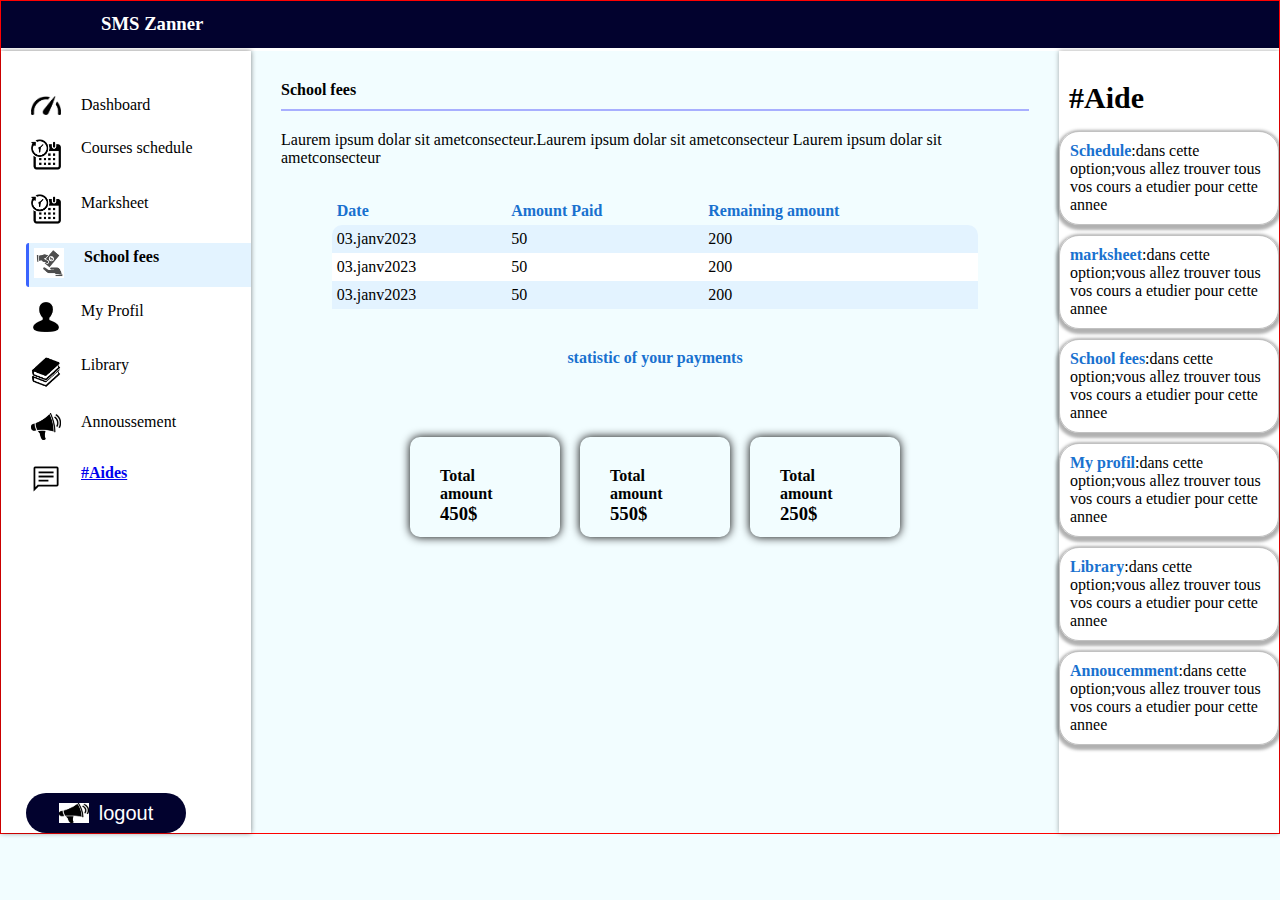
==== index.html @ 037ff1bf "add aide's page" ====
<!DOCTYPE html>
<html lang="en">
<head>
    <meta charset="UTF-8">
    <meta http-equiv="X-UA-Compatible" content="IE=edge">
    <meta name="viewport" content="width=device-width, initial-scale=1.0">
    <title>SCHOOLFEES.page</title>
    <link rel="stylesheet" href="index.css">
</head>
<body>
    <header><h3>SMS Zanner</h3></header>
    <section class="display">
        <section class="blockone">
            <nav class="grid">
                <div class="dashboard">
                    <p><img src="image/dashboard.png" alt="icone of dashboard"></p>
                    <p>Dashboard</p>
                </div>
                <div class="dashboard">
                    <p><img src="image/marksheet.png" alt="icone of courses"></p>
                    <p>Courses schedule</p>
                </div>
                <div class="dashboard">
                    <p><img src="image/marksheet.png" alt="iconen of marksheet "></p>
                    <p>Marksheet</p>
                </div>
                <div class="dashboard_schoolfees">
                    <p><img src="image/school_fees.png" alt="icone of school fees"></p>
                    <p><strong>School fees</strong> </p>
                </div>
                <div class="dashboard">
                    <p><img src="image/profile.jpeg" alt="icone profil"></p>
                    <p>My Profil</p>
                </div>
                <div class="dashboard">
                    <p><img src="image/library.png" alt="icone of library"></p>
                    <p>Library</p>
                </div>
                <div class="dashboard">
                    <p><img src="image/logout.png" alt="icone of logout"></p>
                    <p>Annoussement</p>
                </div>
                <a href="aide.html">
                    <div class="dashboard">
                        <p><img src="image/chat_FILL0_wght400_GRAD0_opsz48.png" alt="icone of logout"></p>
                        <p><strong>#Aides</strong></p>
                    </div>
                </a>
            </nav>
            <nav class="btn-nav">
                <p><img src="image/logout.png" alt="icone of logout"></p>
                <button>logout</button>
            </nav>
        </section>
        <section  class="blocktwo">
            <div>
            <h4>School fees</h4>
            <h5></h5>
            <p>Laurem ipsum dolar sit ametconsecteur.Laurem ipsum dolar sit ametconsecteur Laurem ipsum dolar sit ametconsecteur </p>
            </div>
            <table>
                <thead>
                    <tr>
                        <th>Date</th>
                        <th>Amount Paid</th>
                        <th>Remaining amount</th>
                    </tr>
                </thead>
                <tbody>
                    <tr>
                        <td>03.janv2023</td>
                        <td>50</td>
                        <td>200</td>
                    </tr>
                    <tr>
                        <td>03.janv2023</td>
                        <td>50</td>
                        <td>200</td>
                    </tr>
                    <tr>
                        <td>03.janv2023</td>
                        <td>50</td>
                        <td>200</td>
                    </tr>
                </tbody>
            </table>
            <h4 class="statistic_of_payment">statistic of your payments</h4>
            <div class="statistic_div_display">
                <div class="statistic_div">
                    <p><strong>Total amount </strong></p>
                    <h3>450$</h3>
                </div>
                <div class="statistic_div">
                    <p><strong>Total amount </strong></p>
                    <h3>550$</h3>
                </div>
                <div class="statistic_div">
                    <p><strong>Total amount </strong></p>
                    <h3>250$</h3>
                </div>
            </div>
        </section>
        <section  class="blocktree">
            <aside>
                <div class="aide">
                    <h1>#Aide</h1>
                </div>
                <div>
                   <p><strong>Schedule</strong>:dans cette option;vous allez trouver tous vos cours a etudier pour cette annee</p>
                </div>
                <div>
                    <p><strong>marksheet</strong>:dans cette option;vous allez trouver tous vos cours a etudier pour cette annee</p>
                </div>
                <div>
                    <p><strong>School fees</strong>:dans cette option;vous allez trouver tous vos cours a etudier pour cette annee</p>
                </div>
                <div>
                    <p><strong>My profil</strong>:dans cette option;vous allez trouver tous vos cours a etudier pour cette annee</p>
                </div>
                <div>
                    <p><strong>Library</strong>:dans cette option;vous allez trouver tous vos cours a etudier pour cette annee</p>
                </div>
                 <div>
                    <p><strong>Annoucemment</strong>:dans cette option;vous allez trouver tous vos cours a etudier pour cette annee</p>
                </div>
            </aside>  
        </section>
    </section>
</body>
</html>
---- index.css ----
*
{
    margin: 0;
    padding: 0;
    box-sizing: border-box;
}
body{
    margin: auto;
    font-size: 16px;
    background: #f2fdff;
    border:1px solid red;
}
header{
    font-size: 16px;
    width: 100%;
    height:50px;
    color: white;
    background-color: rgb(2, 2, 46);
    border-bottom: 3px solid white;
}
header h3{
    line-height: 2.5;
    margin-left: 100px;
}
/* *****************the end of header*********************** */
.display{
    display: grid;
    grid-template-columns: auto auto auto;
}
.display .blockone,.display .blocktree{
    background-color:white;
}
/* *************************block one********************************* */
.display .blockone{
    font-size: 16px;
    width: 250px;
    z-index: 10;
    border: rgba(0, 0, 0, 0.685);
    box-shadow:  0px 0px 5px 0px  rgba(0, 0, 0, 0.486);
}
.blockone .dashboard p,.dashboard_schoolfees p{
    margin: 5px;
}
.blockone .dashboard,.dashboard_schoolfees{
    display: flex;
    gap: 10px;
}
.dashboard_schoolfees{
    border-top-left-radius: 3px;
    border-bottom-left-radius:3px;
    background-color: #e3f3ff;
    border-left: 3px solid rgb(58, 100, 254);
}
.blockone .dashboard:hover{   
    border-top-left-radius: 3px;
    border-bottom-left-radius:3px;
    background-color: #e3f3ff;
}
.blockone .dashboard img,.dashboard_schoolfees img{
    width: 30px;
}
.display .blockone .grid{
    display: grid;
    gap: 10px;
    margin: 40px auto;
    margin-left: 10%;
}
.btn-nav {
    display: flex;
    background:rgb(2, 2, 46);
    border-radius: 30px;
    width: 160px;
    height: 40px;
    justify-content:center;
    gap: 10px;
    margin-left: 10%;
    margin-top: 290px;
}
.btn-nav button{
    font-size: 20px;
    height: 20px;
    line-height: 2;
    background:rgb(2, 2, 46) ;
    color: white;
    border: none;
}
.btn-nav img{
    margin-top: 10px; 
    width: 30px;
    height: 20px;
}
/* **************************block two********************************* */
 .blocktwo h5{
    margin-top: 10px;
    margin-bottom: 20px;
    height: 2px;
    background-color: rgba(0, 0, 255, 0.304);
} 
.blocktwo div{
    /* margin: 30px; */
    padding: 30px;
}
table{
    width: 80%;
    margin: auto;
    border-collapse: collapse;
}
table thead tr{
    text-align: left;
}
table th, td{
    padding: 5px;
}
tbody tr:nth-child(even){
    background-color: white;
}
tbody tr:nth-child(odd){
    background-color:#e3f3ff;
}
tbody tr:first-child td:first-child{
    border-top-left-radius: 10px;
}
tbody tr:first-child td:last-child{
    border-top-right-radius: 10px;
}
thead tr th{
    color: rgb(25, 113, 207);
}
.blocktwo .statistic_of_payment{
    color:rgb(25, 113, 207) ;
    text-align: center;
    margin: 40px;
}
.blocktwo .statistic_div{
   width: 150px;
   height: 100px;
   border-radius: 10px;
   box-shadow: 0px 0px 10px 0px black;
}
.blocktwo .statistic_div_display{
    display: flex;
    gap: 20px;
    justify-content: center;
}
/* ********************************block tree**************************************** */
.blocktree{
    box-shadow:  0px 0px 5px 0px  rgba(0, 0, 0, 0.342);
}
.blocktree h1{
    font-size: 30px
}
.blocktree aside .aide{
    width: 200px;
    height: 40px;
    margin-top: 30px;
    border: none;
    box-shadow: none;
}
.blocktree div p strong{
    color: rgb(25, 113, 207);
}
.blocktree div p{
    margin:10px;
}
.blocktree div{
    width: 220px; 
    margin: 10px auto;
    border-radius: 20px;
    border:1px solid rgba(0, 0, 0, 0.245);
    box-shadow:  0px 2px 3px 3px  rgba(47, 47, 47, 0.375);
}
/* *********************************** */
@media (max-width:1078px){
   .blocktree aside{
    margin: 10px;
   } 
}
@media (max-width:1039px){
    .display .blocktwo{
        width: 500px;
    } 
 }
@media (max-width:979px){
    .display .blocktwo{
        width: 100%;
        
    } 
   .display .blocktree{
    display:none;
}
}
@media (max-width:796px){
    .display .blocktwo{
        width: 90%;
    } 
    table{
        width: 90%;
    }
}
@media (max-width:745px){
    .display .blockone{
        display: none;
    }
    .display .blocktwo{
        width: 100%;
    } 
}
@media (max-width:547px){
    .blocktwo div{
         padding: 10px;
    }
}
@media (max-width:505px){
    .blocktwo .statistic_div_display{
        display: grid;
        gap: 20px;
        justify-content: center;
        grid-template-columns: auto auto;
    }
    table{
        width: 90%;
    }
}
@media (max-width:345px){
    .blocktwo .statistic_div_display{
        grid-template-columns: auto;
    }
    table{
        width: 100%;
    }
}
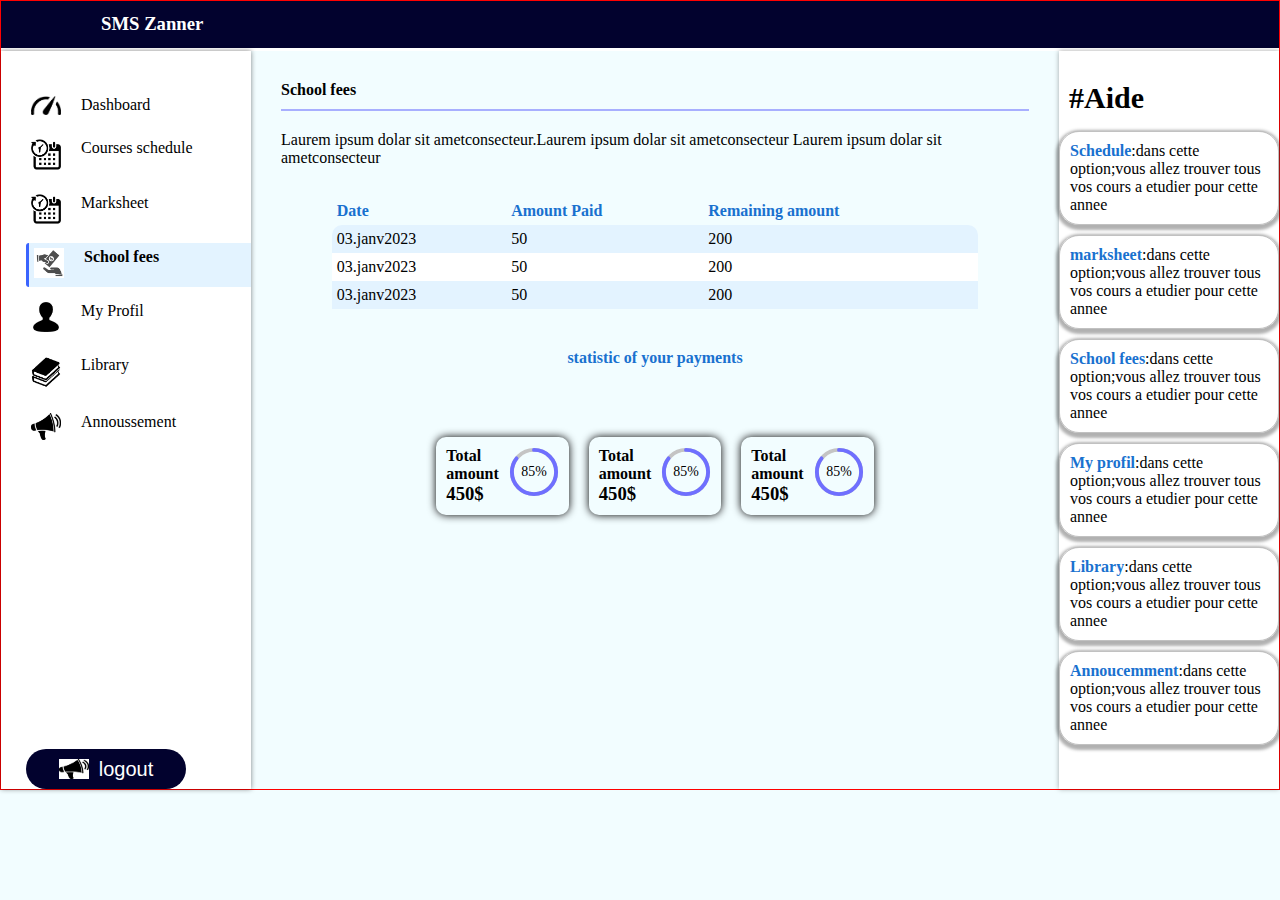
==== commit da32c474: "addBottoms" ====
--- a/index.html
+++ b/index.html
@@ -8,7 +8,10 @@
     <link rel="stylesheet" href="index.css">
 </head>
 <body>
-    <header><h3>SMS Zanner</h3></header>
+    <header>
+        <img src="image/menu.png">
+        <h3>SMS Zanner</h3>
+    </header>
     <section class="display">
         <section class="blockone">
             <nav class="grid">
@@ -33,16 +36,16 @@
                     <p>My Profil</p>
                 </div>
                 <div class="dashboard">
-                    <p><img src="image/library.png" alt="icone of library"></p>
+                    <p><img src="image/library.png" alt="icone oflibrary"></p>
                     <p>Library</p>
                 </div>
                 <div class="dashboard">
-                    <p><img src="image/logout.png" alt="icone of logout"></p>
+                    <p><img src="image/logout.png" alt="icone oflogout"></p>
                     <p>Annoussement</p>
                 </div>
                 <a href="aide.html">
-                    <div class="dashboard">
-                        <p><img src="image/chat_FILL0_wght400_GRAD0_opsz48.png" alt="icone of logout"></p>
+                    <div class="dashboard_aide">
+                        <p><img src="image/aide.png" alt="icone of logout"></p>
                         <p><strong>#Aides</strong></p>
                     </div>
                 </a>
@@ -87,17 +90,54 @@
             <h4 class="statistic_of_payment">statistic of your payments</h4>
             <div class="statistic_div_display">
                 <div class="statistic_div">
-                    <p><strong>Total amount </strong></p>
-                    <h3>450$</h3>
+                    <div>
+                        <p><strong>Total</strong></p>
+                        <p><strong>amount </strong></p>
+                        <h3>450$</h3>
+                    </div>
+                    <svg viewBox="0 0 36 36" class="circle-svg">
+  
+                        <path class="around" stroke-dasharray="100, 100" d="M18 2.0845 a 15.9155 15.9155 0 0 1 0 31.831 a 15.9155 15.9155 0 0 1 0 -31.831"></path>
+                        
+                        <path class="percent" stroke-dasharray="85, 100" d="M18 2.0845 a 15.9155 15.9155 0 0 1 0 31.831 a 15.9155 15.9155 0 0 1 0 -31.831"></path>
+                        
+                        <text x="18" y="14" text-anchor="middle" dy="7" font-size="20">85%</text>
+                        
+                      </svg>
                 </div>
                 <div class="statistic_div">
-                    <p><strong>Total amount </strong></p>
-                    <h3>550$</h3>
+                    <div>
+                        <p><strong>Total</strong></p>
+                        <p><strong>amount </strong></p>
+                        <h3>450$</h3>
+                    </div>
+                    <svg viewBox="0 0 36 36" class="circle-svg">
+  
+                        <path class="around" stroke-dasharray="100, 100" d="M18 2.0845 a 15.9155 15.9155 0 0 1 0 31.831 a 15.9155 15.9155 0 0 1 0 -31.831"></path>
+                        
+                        <path class="percent" stroke-dasharray="85, 100" d="M18 2.0845 a 15.9155 15.9155 0 0 1 0 31.831 a 15.9155 15.9155 0 0 1 0 -31.831"></path>
+                        
+                        <text x="18" y="14" text-anchor="middle" dy="7" font-size="20">85%</text>
+                        
+                      </svg>
                 </div>
                 <div class="statistic_div">
-                    <p><strong>Total amount </strong></p>
-                    <h3>250$</h3>
+                    <div>
+                        <p><strong>Total</strong></p>
+                        <p><strong>amount </strong></p>
+                        <h3>450$</h3>
+                    </div>
+                    <svg viewBox="0 0 36 36" class="circle-svg">
+  
+                        <path class="around" stroke-dasharray="100, 100" d="M18 2.0845 a 15.9155 15.9155 0 0 1 0 31.831 a 15.9155 15.9155 0 0 1 0 -31.831"></path>
+                        
+                        <path class="percent" stroke-dasharray="85, 100" d="M18 2.0845 a 15.9155 15.9155 0 0 1 0 31.831 a 15.9155 15.9155 0 0 1 0 -31.831"></path>
+                        
+                        <text x="18" y="14" text-anchor="middle" dy="7" font-size="20">85%</text>
+                        
+                      </svg>
                 </div>
+            
             </div>
         </section>
         <section  class="blocktree">
--- a/index.css
+++ b/index.css
@@ -13,7 +13,8 @@
 header{
     font-size: 16px;
     width: 100%;
-    height:50px;
+    height: 50px;
+    display: flex;
     color: white;
     background-color: rgb(2, 2, 46);
     border-bottom: 3px solid white;
@@ -21,6 +22,10 @@
 header h3{
     line-height: 2.5;
     margin-left: 100px;
+}
+header img{
+    width: 30px;
+     display: none; 
 }
 /* *****************the end of header*********************** */
 .display{
@@ -38,10 +43,10 @@
     border: rgba(0, 0, 0, 0.685);
     box-shadow:  0px 0px 5px 0px  rgba(0, 0, 0, 0.486);
 }
-.blockone .dashboard p,.dashboard_schoolfees p{
+.blockone .dashboard p,.dashboard_schoolfees p,.blockone .dashboard_aide p{
     margin: 5px;
 }
-.blockone .dashboard,.dashboard_schoolfees{
+.blockone .dashboard,.dashboard_schoolfees,.blockone .dashboard_aide{
     display: flex;
     gap: 10px;
 }
@@ -51,12 +56,20 @@
     background-color: #e3f3ff;
     border-left: 3px solid rgb(58, 100, 254);
 }
+.blockone .dashboard_aide{
+    display: none;
+}
+.blockone .dashboard_aide:hover{   
+    border-top-left-radius: 3px;
+    border-bottom-left-radius:3px;
+    background-color: #e3f3ff;
+}
 .blockone .dashboard:hover{   
     border-top-left-radius: 3px;
     border-bottom-left-radius:3px;
     background-color: #e3f3ff;
 }
-.blockone .dashboard img,.dashboard_schoolfees img{
+.blockone .dashboard img,.dashboard_schoolfees img,.blockone .dashboard_aide img{
     width: 30px;
 }
 .display .blockone .grid{
@@ -132,16 +145,52 @@
     margin: 40px;
 }
 .blocktwo .statistic_div{
-   width: 150px;
-   height: 100px;
+    width:fit-content;
+    display: flex;
+   gap: 50px;
    border-radius: 10px;
-   box-shadow: 0px 0px 10px 0px black;
+   box-shadow: 0px 0px 8px 0px black;
 }
 .blocktwo .statistic_div_display{
     display: flex;
     gap: 20px;
     justify-content: center;
 }
+.blocktwo .statistic_div div{
+   
+    margin: -20px;
+    padding: 0px;
+}
+@keyframes progress {
+    0% {
+      stroke-dasharray: 0 100;
+    }
+  }
+  .circle-svg {
+    display: block;
+    max-height: 80px;
+    width: 50px;
+    height: 50px;
+    margin: -20px;
+    padding: 0px;
+  }
+  .circle-svg text {
+    text-align:center;
+    color:black;
+    font-size:10px;
+  }
+  .circle-svg path.percent {
+    stroke: #6f6fff;
+     fill: none; 
+     stroke-width: 2.8; 
+    stroke-linecap: round;
+    animation: progress 1s ease-out forwards;
+  }
+  .circle-svg path.around {
+      stroke: #c4c4c4;
+      fill: none;
+      stroke-width: 2.8; 
+  }
 /* ********************************block tree**************************************** */
 .blocktree{
     box-shadow:  0px 0px 5px 0px  rgba(0, 0, 0, 0.342);
@@ -188,10 +237,18 @@
    .display .blocktree{
     display:none;
 }
+.blockone .dashboard_aide{
+    display:flex;
+}
+.blockone a{
+    color: black;
+    text-decoration: none;
+
+}
 }
 @media (max-width:796px){
     .display .blocktwo{
-        width: 90%;
+        width: 100%;
     } 
     table{
         width: 90%;
@@ -204,11 +261,22 @@
     .display .blocktwo{
         width: 100%;
     } 
-}
-@media (max-width:547px){
-    .blocktwo div{
-         padding: 10px;
-    }
+    header h3{
+        line-height: 2.5;
+    }
+    header img{
+        margin: 5px;
+        width: 30px;
+        height: fit-content;
+         display: flex; 
+    }
+    header{
+        justify-content: space-around;
+    }
+
+
+
+
 }
 @media (max-width:505px){
     .blocktwo .statistic_div_display{
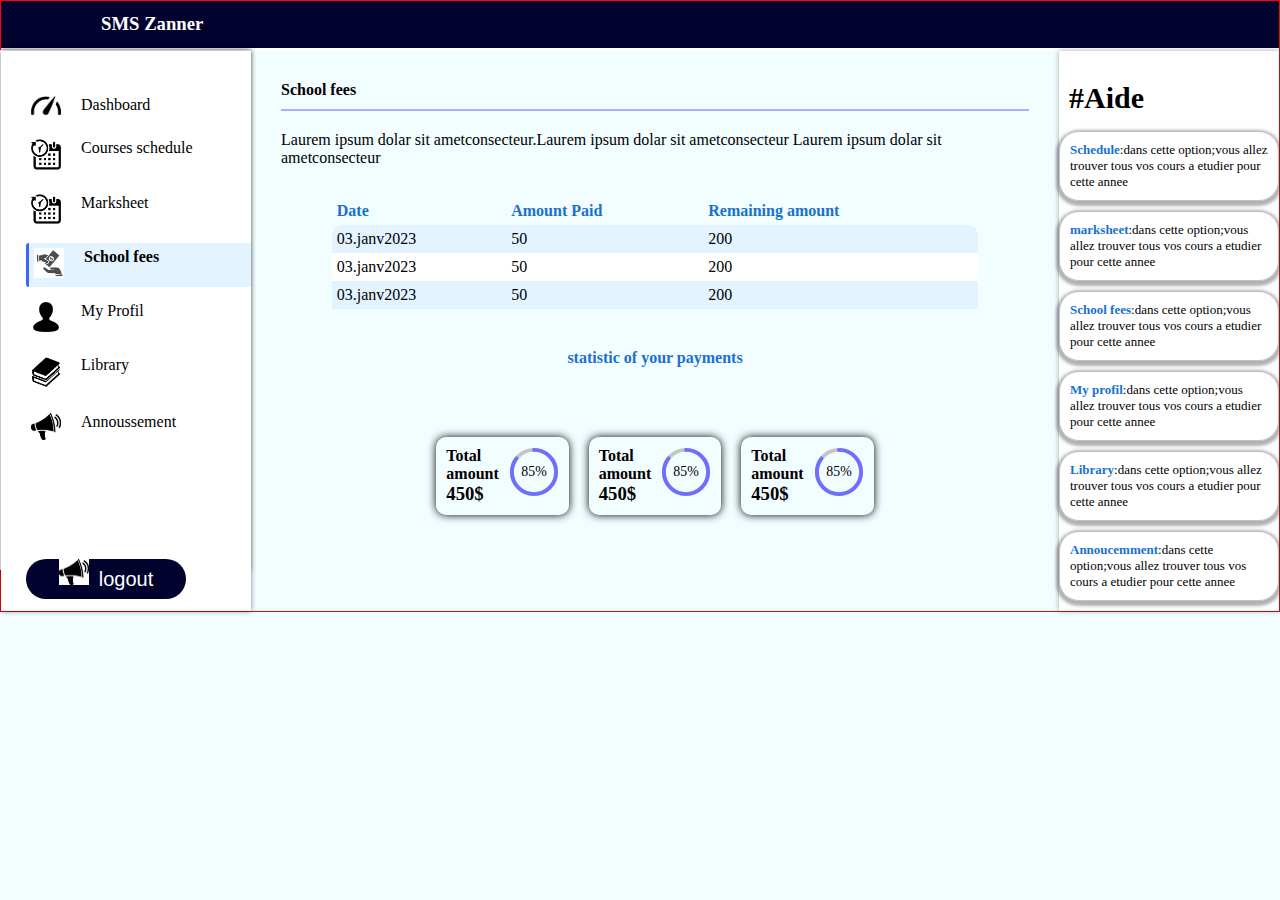
==== commit 1d65680f: "end" ====
--- a/index.html
+++ b/index.html
@@ -9,8 +9,50 @@
 </head>
 <body>
     <header>
-        <img src="image/menu.png">
+        <img class="menu" src="image/menu.png">
         <h3>SMS Zanner</h3>
+        <section  class="blockone">
+            <nav class="grid">
+                <div class="dashboard">
+                    <p><img src="image/dashboard.png" alt="icone of dashboard"></p>
+                    <p>Dashboard</p>
+                </div>
+                <div class="dashboard">
+                    <p><img src="image/marksheet.png" alt="icone of courses"></p>
+                    <p>Courses schedule</p>
+                </div>
+                <div class="dashboard">
+                    <p><img src="image/marksheet.png" alt="iconen of marksheet "></p>
+                    <p>Marksheet</p>
+                </div>
+                <div class="dashboard_schoolfees">
+                    <p><img src="image/school_fees.png" alt="icone of school fees"></p>
+                    <p><strong>School fees</strong> </p>
+                </div>
+                <div class="dashboard">
+                    <p><img src="image/profile.jpeg" alt="icone profil"></p>
+                    <p>My Profil</p>
+                </div>
+                <div class="dashboard">
+                    <p><img src="image/library.png" alt="icone oflibrary"></p>
+                    <p>Library</p>
+                </div>
+                <div class="dashboard">
+                    <p><img src="image/logout.png" alt="icone oflogout"></p>
+                    <p>Annoussement</p>
+                </div>
+                <a href="aide.html">
+                    <div class="dashboard_aide">
+                        <p><img src="image/aide.png" alt="icone of logout"></p>
+                        <p><strong>#Aides</strong></p>
+                    </div>
+                </a>
+            </nav>
+            <nav class="btn-nav">
+                <p><img src="image/logout.png" alt="icone of logout"></p>
+                <button>logout</button>
+            </nav>
+        </section>
     </header>
     <section class="display">
         <section class="blockone">
@@ -167,4 +209,11 @@
         </section>
     </section>
 </body>
+<script>
+    const img =document.querySelector(".menu");
+    const bck = document.querySelector("header .blockone");
+    img.addEventListener("click",()=>{
+        bck.classList.toggle("mobile-menu");
+    })
+</script>
 </html>--- a/index.css
+++ b/index.css
@@ -23,9 +23,35 @@
     line-height: 2.5;
     margin-left: 100px;
 }
-header img{
+header .menu{
     width: 30px;
      display: none; 
+}
+header .blockone{
+   
+   position: absolute;
+   left: 0; 
+   z-index: 1;
+   background-color: white;
+   color: black;
+   top: 50px;
+   height:520px;
+}
+header .btn-nav {
+    display: flex;
+    background:rgb(2, 2, 46);
+    border-radius: 30px;
+    width: 160px;
+    height: 40px;
+    justify-content:center;
+    gap: 10px;
+    margin-top: -30px;
+    padding: 5px;
+}
+header .grid{
+    display: grid;
+    margin: auto;
+    margin-left: 10%;
 }
 /* *****************the end of header*********************** */
 .display{
@@ -36,21 +62,21 @@
     background-color:white;
 }
 /* *************************block one********************************* */
-.display .blockone{
+.display .blockone,header .blockone{
     font-size: 16px;
     width: 250px;
     z-index: 10;
     border: rgba(0, 0, 0, 0.685);
     box-shadow:  0px 0px 5px 0px  rgba(0, 0, 0, 0.486);
 }
-.blockone .dashboard p,.dashboard_schoolfees p,.blockone .dashboard_aide p{
+ .dashboard p,.dashboard_schoolfees p,.blockone .dashboard_aide p{
     margin: 5px;
 }
-.blockone .dashboard,.dashboard_schoolfees,.blockone .dashboard_aide{
+.blockone .dashboard,.dashboard_schoolfees,.blockone .dashboard_aide,header .dashboard{
     display: flex;
     gap: 10px;
 }
-.dashboard_schoolfees{
+.dashboard_schoolfees,header .dashboard_schoolfees{
     border-top-left-radius: 3px;
     border-bottom-left-radius:3px;
     background-color: #e3f3ff;
@@ -72,7 +98,7 @@
 .blockone .dashboard img,.dashboard_schoolfees img,.blockone .dashboard_aide img{
     width: 30px;
 }
-.display .blockone .grid{
+.display .blockone .grid,header .grid{
     display: grid;
     gap: 10px;
     margin: 40px auto;
@@ -87,7 +113,7 @@
     justify-content:center;
     gap: 10px;
     margin-left: 10%;
-    margin-top: 290px;
+    margin-top: 40%;
 }
 .btn-nav button{
     font-size: 20px;
@@ -97,10 +123,8 @@
     color: white;
     border: none;
 }
-.btn-nav img{
-    margin-top: 10px; 
+.btn-nav img,header img{
     width: 30px;
-    height: 20px;
 }
 /* **************************block two********************************* */
  .blocktwo h5{
@@ -157,7 +181,7 @@
     justify-content: center;
 }
 .blocktwo .statistic_div div{
-   
+
     margin: -20px;
     padding: 0px;
 }
@@ -212,11 +236,19 @@
     margin:10px;
 }
 .blocktree div{
+    font-size: small;
     width: 220px; 
     margin: 10px auto;
     border-radius: 20px;
     border:1px solid rgba(0, 0, 0, 0.245);
     box-shadow:  0px 2px 3px 3px  rgba(47, 47, 47, 0.375);
+}
+.mobile-menu{
+    z-index: 1;
+   left:0;
+    transition: 0.5 ease;
+    position: absolute;
+    transition: 1s;
 }
 /* *********************************** */
 @media (max-width:1078px){
@@ -243,7 +275,6 @@
 .blockone a{
     color: black;
     text-decoration: none;
-
 }
 }
 @media (max-width:796px){
@@ -258,13 +289,14 @@
     .display .blockone{
         display: none;
     }
+   
     .display .blocktwo{
         width: 100%;
     } 
     header h3{
         line-height: 2.5;
     }
-    header img{
+    header .menu{
         margin: 5px;
         width: 30px;
         height: fit-content;
@@ -273,9 +305,14 @@
     header{
         justify-content: space-around;
     }
-
-
-
+    header .blockone{
+        position: absolute;
+        margin-left: -100%;
+        transition: 1s;
+    }
+    header .mobile-menu{
+    margin-left: 0;
+   }
 
 }
 @media (max-width:505px){
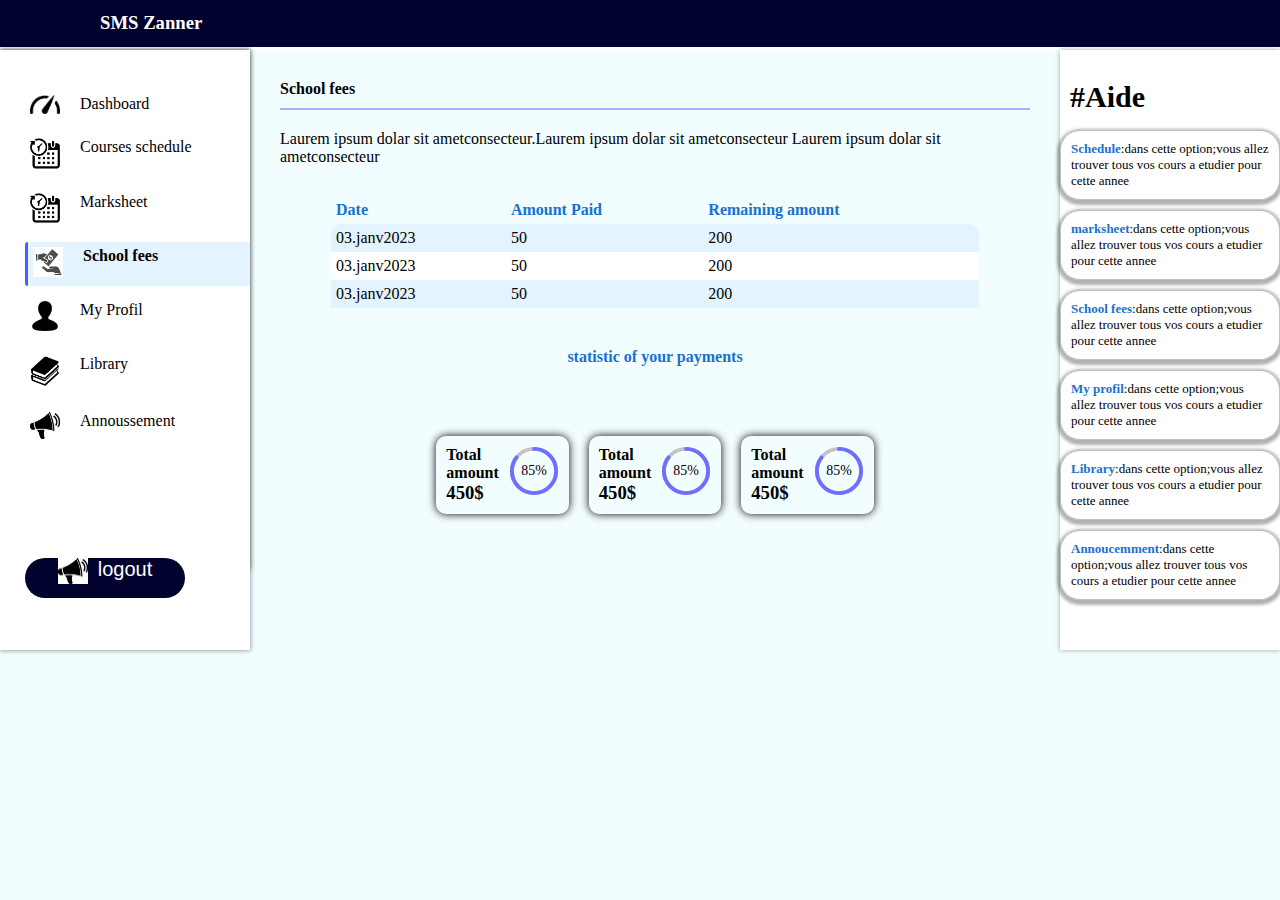
==== commit 2ce0da30: "changes" ====
--- a/index.html
+++ b/index.html
@@ -209,11 +209,4 @@
         </section>
     </section>
 </body>
-<script>
-    const img =document.querySelector(".menu");
-    const bck = document.querySelector("header .blockone");
-    img.addEventListener("click",()=>{
-        bck.classList.toggle("mobile-menu");
-    })
-</script>
 </html>--- a/index.css
+++ b/index.css
@@ -8,7 +8,6 @@
     margin: auto;
     font-size: 16px;
     background: #f2fdff;
-    border:1px solid red;
 }
 header{
     font-size: 16px;
@@ -62,6 +61,9 @@
     background-color:white;
 }
 /* *************************block one********************************* */
+.display .blockone{
+    height: 600px;
+}
 .display .blockone,header .blockone{
     font-size: 16px;
     width: 250px;
@@ -118,7 +120,6 @@
 .btn-nav button{
     font-size: 20px;
     height: 20px;
-    line-height: 2;
     background:rgb(2, 2, 46) ;
     color: white;
     border: none;
@@ -276,6 +277,13 @@
     color: black;
     text-decoration: none;
 }
+.display .blockone{
+    height:650px;
+}
+.btn-nav {
+  padding: 10px;
+   
+}
 }
 @media (max-width:796px){
     .display .blocktwo{
@@ -299,7 +307,7 @@
     header .menu{
         margin: 5px;
         width: 30px;
-        height: fit-content;
+        
          display: flex; 
     }
     header{
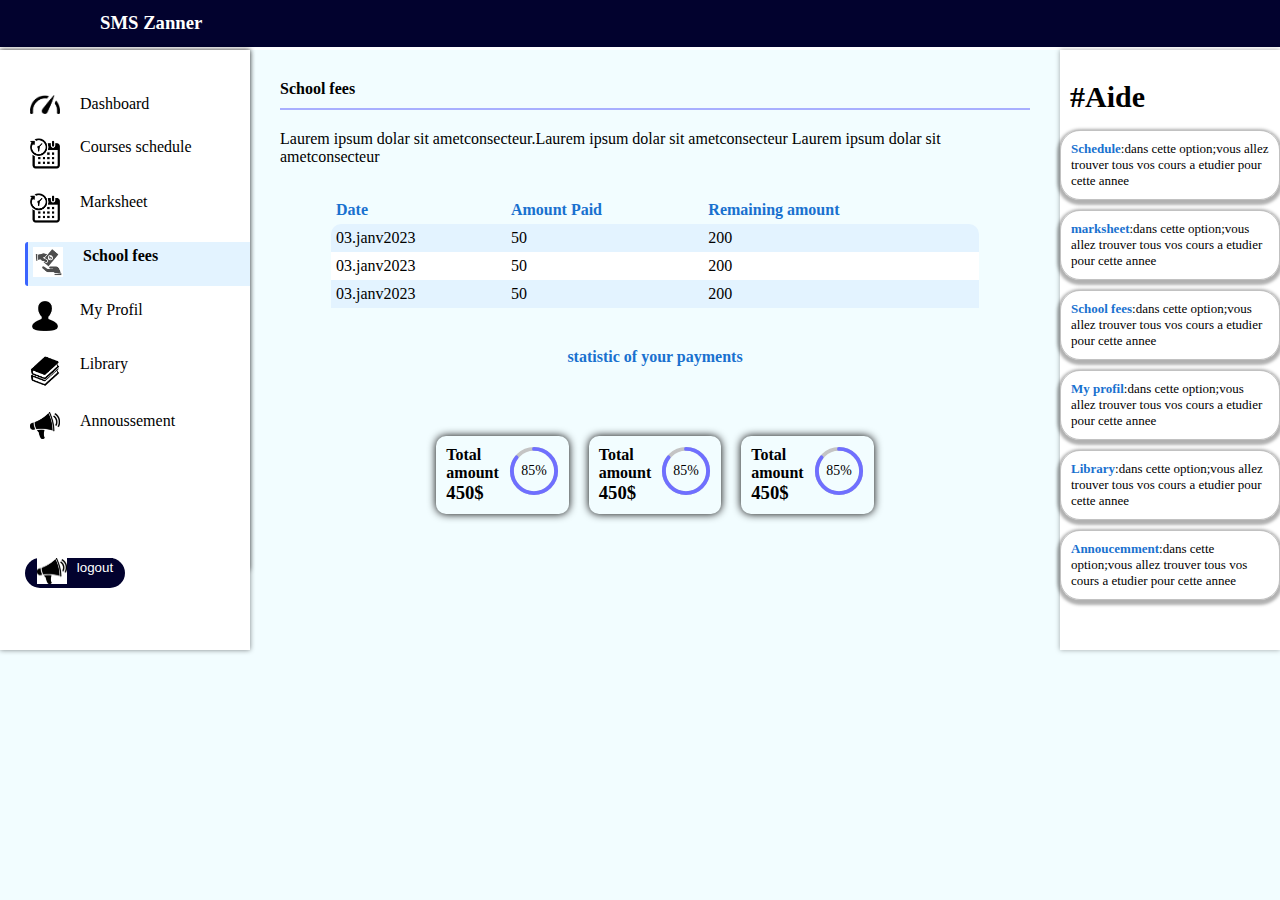
==== commit d2b71987: "last vesion" ====
--- a/index.html
+++ b/index.html
@@ -9,7 +9,7 @@
 </head>
 <body>
     <header>
-        <img class="menu" src="image/menu.png">
+        <img class="menu" src="image/menu.png" alt="image of menu">
         <h3>SMS Zanner</h3>
         <section  class="blockone">
             <nav class="grid">
@@ -30,11 +30,11 @@
                     <p><strong>School fees</strong> </p>
                 </div>
                 <div class="dashboard">
-                    <p><img src="image/profile.jpeg" alt="icone profil"></p>
+                    <p><img src="image/profile.jpeg" alt="icone of profil"></p>
                     <p>My Profil</p>
                 </div>
                 <div class="dashboard">
-                    <p><img src="image/library.png" alt="icone oflibrary"></p>
+                    <p><img src="image/library.png" alt="icone of library"></p>
                     <p>Library</p>
                 </div>
                 <div class="dashboard">
@@ -179,7 +179,6 @@
                         
                       </svg>
                 </div>
-            
             </div>
         </section>
         <section  class="blocktree">
@@ -208,5 +207,12 @@
             </aside>  
         </section>
     </section>
+    <script>
+        const img =document.querySelector(".menu");
+        const bck = document.querySelector("header .blockone");
+        img.addEventListener("click",()=>{
+            bck.classList.toggle("mobile-menu");
+        })
+    </script>
 </body>
 </html>--- a/index.css
+++ b/index.css
@@ -40,8 +40,8 @@
     display: flex;
     background:rgb(2, 2, 46);
     border-radius: 30px;
-    width: 160px;
-    height: 40px;
+    width: 100px;
+  
     justify-content:center;
     gap: 10px;
     margin-top: -30px;
@@ -110,15 +110,14 @@
     display: flex;
     background:rgb(2, 2, 46);
     border-radius: 30px;
-    width: 160px;
-    height: 40px;
+    width: 100px;
+    
     justify-content:center;
     gap: 10px;
     margin-left: 10%;
     margin-top: 40%;
 }
 .btn-nav button{
-    font-size: 20px;
     height: 20px;
     background:rgb(2, 2, 46) ;
     color: white;
@@ -280,10 +279,7 @@
 .display .blockone{
     height:650px;
 }
-.btn-nav {
-  padding: 10px;
-   
-}
+
 }
 @media (max-width:796px){
     .display .blocktwo{
@@ -307,8 +303,7 @@
     header .menu{
         margin: 5px;
         width: 30px;
-        
-         display: flex; 
+        display: flex; 
     }
     header{
         justify-content: space-around;
